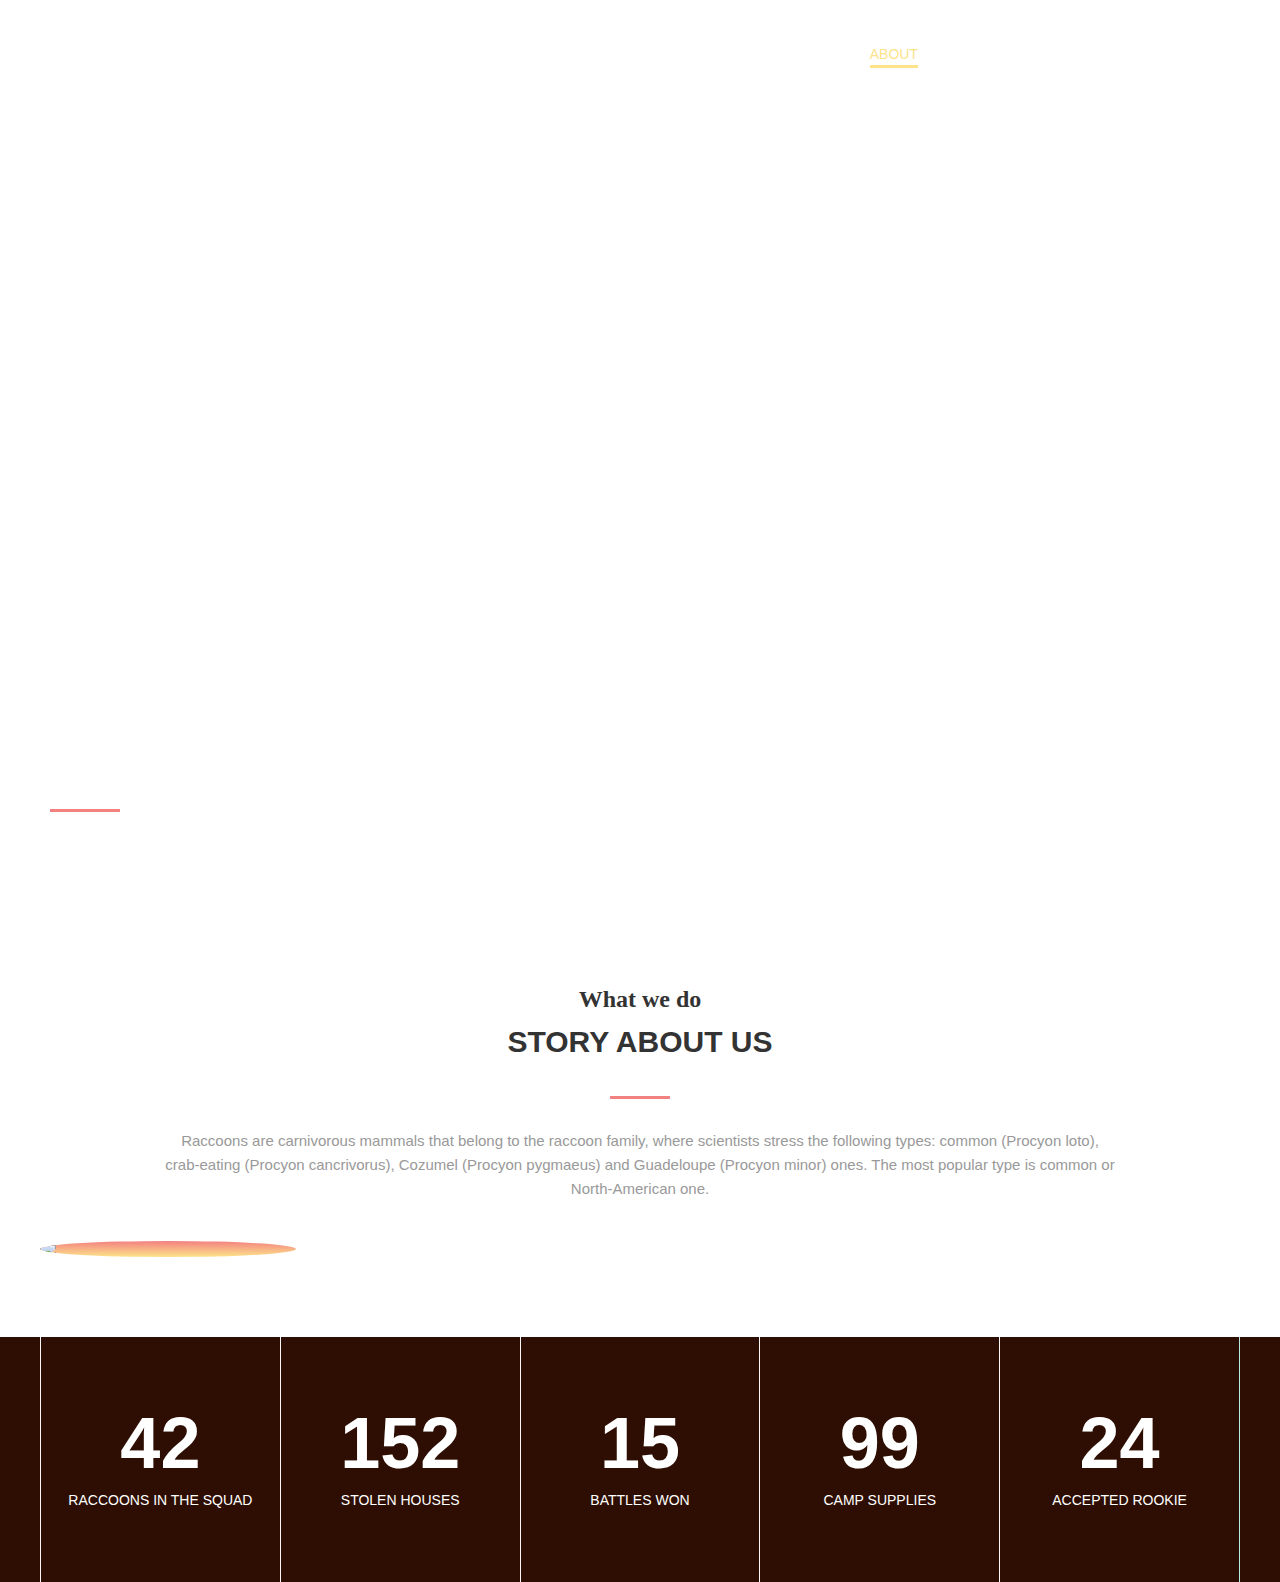
==== css/index.html @ 1174d8ac "Add files via upload" ====
<!DOCTYPE >
<head>
<meta name="description" content="" />
<meta name="keywords" content="" />
<meta http-equiv="content-type" content="text/html; charset=utf-8" />
<title>Raccoon house</title>
<link rel="stylesheet" type="text/css" href="style.css" />
</head>
<body>
<header class="header">
	<div class="container">
		<div class="header__inner">
			<div class="header__logo">Raccoon house</div>
              <nav class="nav">
				  <a class="nav__link active"href="#">About</a>
				  <a class="nav__link"href="#">Service</a>
				  <a class="nav__link"href="#">My works</a>
				  <a class="nav__link"href="#">Contact</a>
				</nav>
		</div>
	</div>
	</header>
	<div class="intro">
		<div class="container">
			<h2 class="intro__suptitle">My resume</h2>
			<div class="intro__inner"></div>
			<h1 class="intro__title">WECLOME TO RACOON HOUSE</h1>

			<a class="btn" href="#">My works</a>
		</div>
        
		<div class="slider">
			<div class="container">
            <div class="slider__inner">
			<div class="slider__item active">
			<span class="slider__number">01</span>
			About
			</div>
			<div class="slider__item">
				<span class="slider__number">02</span>
			Service
			</div>
			<div class="slider__item">
				<span class="slider__number">03</span>
			My works
			</div>
			<div class="slider__item">
				<span class="slider__number">04</span>
			Contact
			</div>
		</div>
		</div>
		</div>
		</div>
	</div> <!--Intro-->
	<section class="section">
		<div class="container">
			<div class="section__header">
				<h3 class="section__suptitle">What we do</h3>
				<h2 class="section__title">Story about us</h2>
				<div class="section__text">
					<p>Raccoons are carnivorous mammals that belong to the raccoon family,
						 where scientists stress the following types: common (Procyon loto), crab-eating 
						 (Procyon cancrivorus), Cozumel (Procyon pygmaeus) and Guadeloupe (Procyon minor) ones. 
						 The most popular type is common or North-American one.</p>
				</div>
			</div>
			<div class="about">
				<div class="about__item">
					<div class="about__img">
						<img src="images/About/about-1.jpg"">
					</div>
					<div class="about__text">Racoon Team</div>
				</div>

				<div class="about__item">
					<div class="about__img">
					<img src="images/About/about-2.jpg"alt="">
					<div class="about__text">Your Home</div>
					</div>
				</div>

				<div class="about__item">
					<div class="about__img">
					<img src="images/About/about-3.jpg"alt="">
					<div class="about__text">My Home</div>
					</div>
				</div>
			</div>
		</div> <!--/.contaiter-->
	</section>
	<div class="statistics">
     <div class="container">
		 <div class="stat">
		<div class="stat__item">
			<div class="stat__count">42</div>
			<div class="stat__text">Raccoons in the squad</div>
		</div>
		<div class="stat__item">
			<div class="stat__count">152</div>
			<div class="stat__text">Stolen houses
			</div>
		</div>
		<div class="stat__item">
			<div class="stat__count">15</div>
			<div class="stat__text">Battles won</div>
		</div>
		<div class="stat__item">
			<div class="stat__count">99</div>
			<div class="stat__text">Camp supplies</div>
		</div>
		<div class="stat__item">
			<div class="stat__count">24</div>
			<div class="stat__text">Accepted rookie</div>
		</div>
	  </div>
	 </div>
	</div>
</body>
</html>
---- css/style.css ----
body{
	margin: 0;
	font-family: 'Montserrat', sans-serif;
	font-size: 15px;
	line-height: 1.6;
	color: #333;
}
*:before,
*::after{
	box-sizing: border-box;
}
h1,h2,h3,h4,h5,h6{
	margin: 0;
}

/*Container*/
.container {
	text-align: center;
	width: 100%;
	max-width: 1200px;
	margin: 0 auto;
}
/*Intro*/
.intro {
	display: flex;
	flex-direction: column;
	justify-content: center;
	width: 100%;
	height: 100vh;
    background: url("img01.jpg")center
	no-repeat;
	-webkit-background-size:cover;
	background-size: cover;
}
.intro__inner{
	width: 100%;
	max-width: 880px;
	margin: 0 auto;
	text-align: center;
}
.intro__title{
	color:#fff;
	font-size: 130px;
	font-weight: 700;
	text-transform: uppercase;
	text-align: center;
	line-height: 1;
}
.intro__suptitle{
	font-family: 'Kaushan Script',
	cursive;
	font-size: 72px;
	color:#fff;
	line-height: 1;
	margin-bottom: 20px;
}
.intro__title:after{
	 content: "";
	 display: block;
	 width: 60px;
	 height: 3px;
	 background-color: #fff;
	 margin:60px auto 60px;
}
/*Header*/
.header{
	width: 100%;
	padding-top: 30px;
    position: absolute;
	top: 0;
	left: 0;
	right: 0;
	z-index: 1000;
}
.header__inner{
	display: flex;
	justify-content: space-between;
	align-items: center;
}
.header__logo {
	font-size: 30px;
	font-weight: 700;
	color: #fff;
}
/*nav*/
.nav {
	font-size: 14px;
	text-transform: uppercase;
	
}
.nav__link{
	display: inline-block;
	vertical-align: top;
	margin: 0 15px;
	position: relative;
	color:#fff;
	text-decoration:none;
	transition: color.2s linear;
}
.nav__link:after{
	content: "";
	display: block;
	width: 100%;
	height: 3px;
	background-color: #fce38a;
	opacity: 0;
	position: absolute;
	top: 100%;
	left: 0;
	z-index: 1;
	transition: opacity .1s linear;
}
.nav__link:hover{
	color:#fce38a;
}
.nav__link:hover::after,
.nav__link.active:after{
	opacity: 1;
}
.nav__link.active{
	color: #fce38a;
}
/*Button*/
.btn{
	display: inline-block;
	vertical-align: top;
    padding: 10px 30px;
	border: 3px solid #fff;
	font-size: 14px;
	font-weight: 700;
	color:#fff;
	text-transform: uppercase;
	text-decoration:none;
	transition: background .1s
	linear,color .1s linear;
}
.btn:hover{
	background-color: #fff;
	color:#333;
}
/*slider*/
.slider{
	width: 100%;
position:absolute;
bottom: 0;
left: 0;
z-index: 1;
}
.slider__inner{
	display: flex;
	justify-content: space-between;
}
.slider__item{
	position: relative;
	width: 24%;
	padding: 20px 0;
	border-top: 3px solid #fff;
	margin: 10px;
	opacity: .7;
	font-size: 18px;
	color:#fff;
	text-transform: uppercase;
	}
	.slider__item.active{
		opacity: 1;
	}
	.slider__item.active:before{
		content: "";
		display: block;
		width: 70px;
		height: 3px;
		background-color: #f38181;
        position:absolute;
		top:-3px;
		left: 0;
		z-index: 1;
		
	}
	.slider__number{
		font-size: 24px;
		font-weight: 700;
	}
	/*Section*/
.section{
		padding:80px 0;
	}
	.section__header{
	   width: 100%;
	   max-width: 950px;
	   margin:0 auto 40px;
	   text-align: center;
	}
    .section__suptitle{
	font-family: 'Kaushan Script',
	cursive;
	font-size: 24px;
	color:#333;
    }
    .section__title{
	font-size: 30px;
	font-weight: 700;
	color:#333;
	text-transform: uppercase;
    }
    .section__title:after{
	content: "";
	display: block;
	width: 60px;
	height: 3px;
	margin: 30px auto 30px;
	background-color: #f38181;
   }
   .section__text{
	   color:#999;
	   font-size: 15px;
   }

.about{
	display: flex;
	justify-content: space-between;	
}
.about__item{
	position: relative;
	width: 256px;
	
}
.about__item:hover .about__text{
	opacity: 1;
}
.about__item:hover .about__img {
	transform: translate3d(-10px,-10px,0);
}
.about__item:hover .about__img img{
	opacity: .1;
	}
.about__img{
	border-radius: 50%;
	background:
	linear-gradient(to bottom,#f38181,#fce38a);
	transition: transform .1s linear;
}
.about__img img{
	border-radius: 50%;
	display: block;
	transition: opacity .1s linear;
}
.about__text{
	width: 100%;
	color:#fff;
	text-transform: uppercase;
	font-weight: bold;
	font-size: 18px;
	text-align: center;
	opacity: 0;
	position: absolute;
	top:40%;
	left: 0;
	z-index: 2;
	transition: translate3d(0,-50%,0);
	transition: opacity .2s linear;
}


/*Statistics*/
.statistics{
	background-color: #2e0e02;

}
.stat{
	display: flex;
}
.stat__item{
	flex: 1 1 0;
	padding: 70px 25px;
	border-left: 1px solid #f7f7f7;
	text-align: center;
	color:#fff;

}
.stat__item:last-child{
	border-right: 1px solid #b5eae0;
}
.stat__count{
	margin-bottom: 10px;
	font-size: 72px;
	font-weight: 700;
	line-height: 1;	
}
.stat__text{
	font-size: 14px;
	text-transform: uppercase;
}
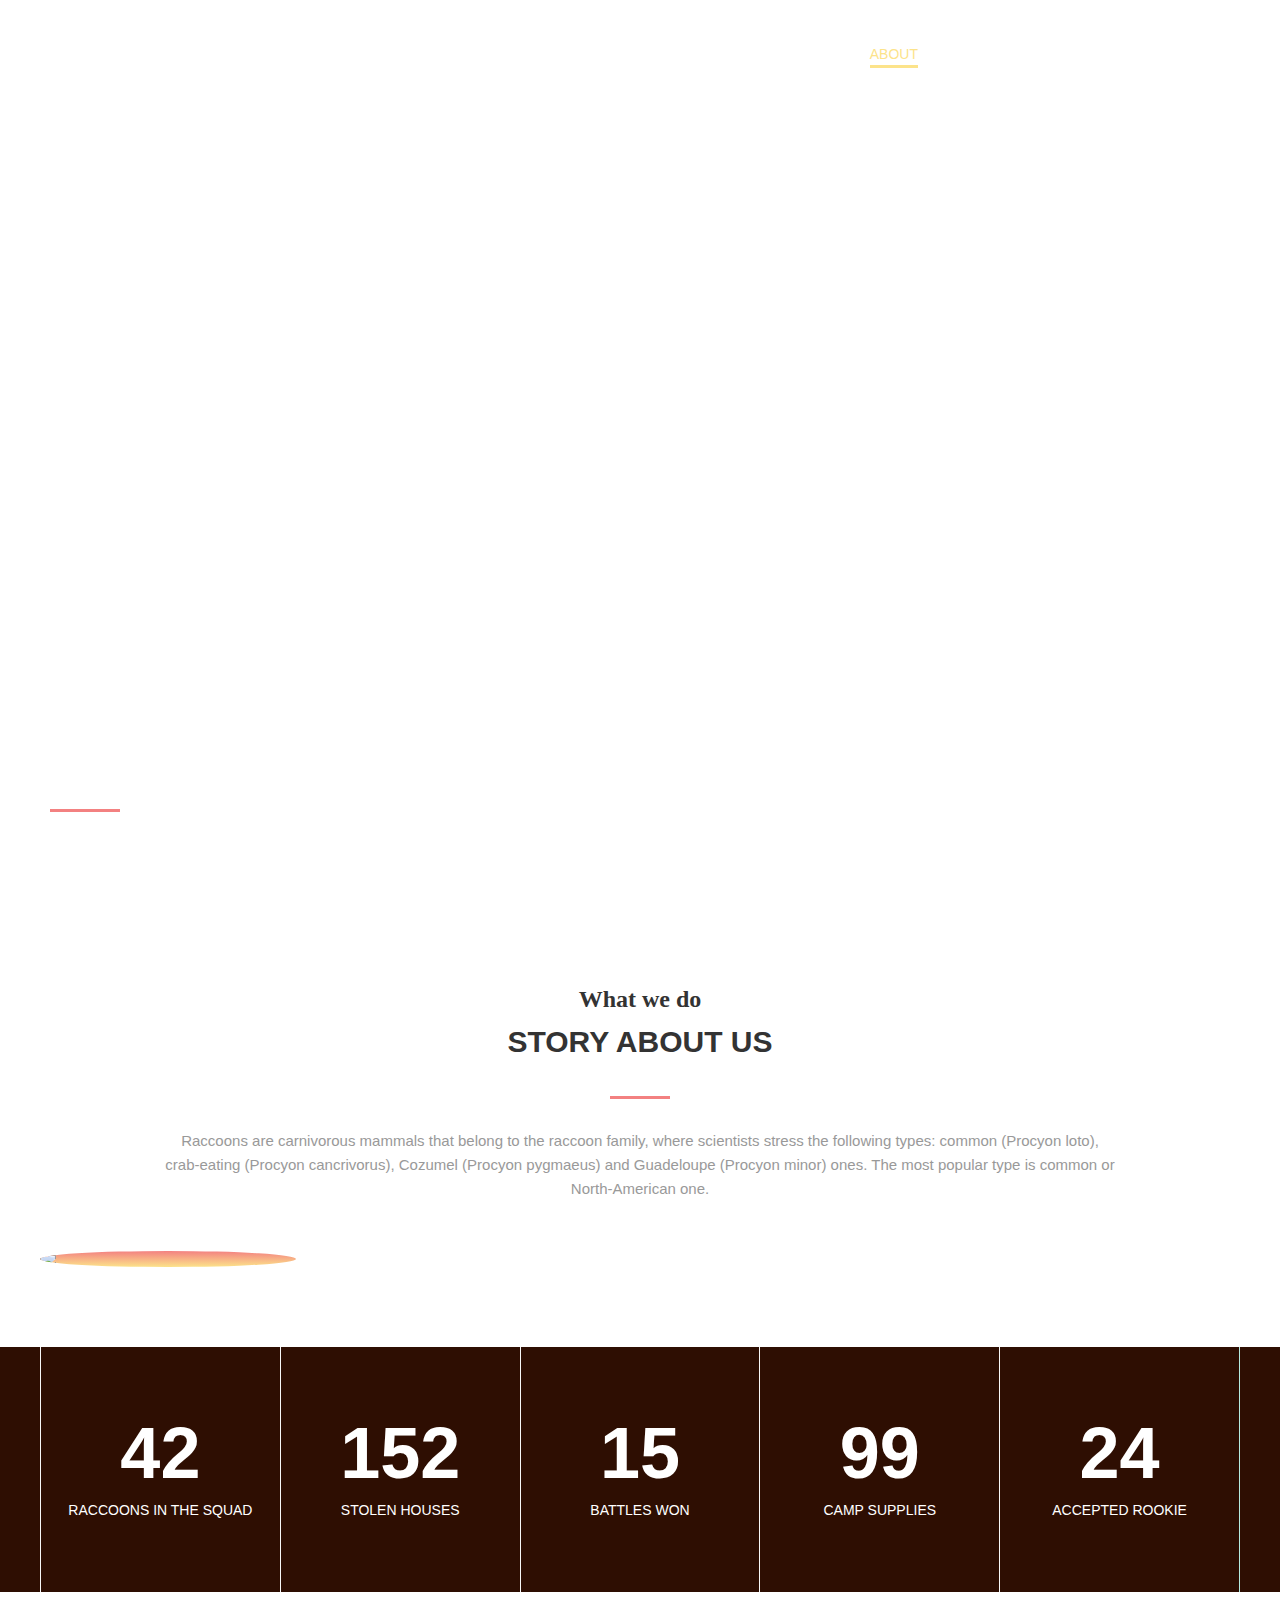
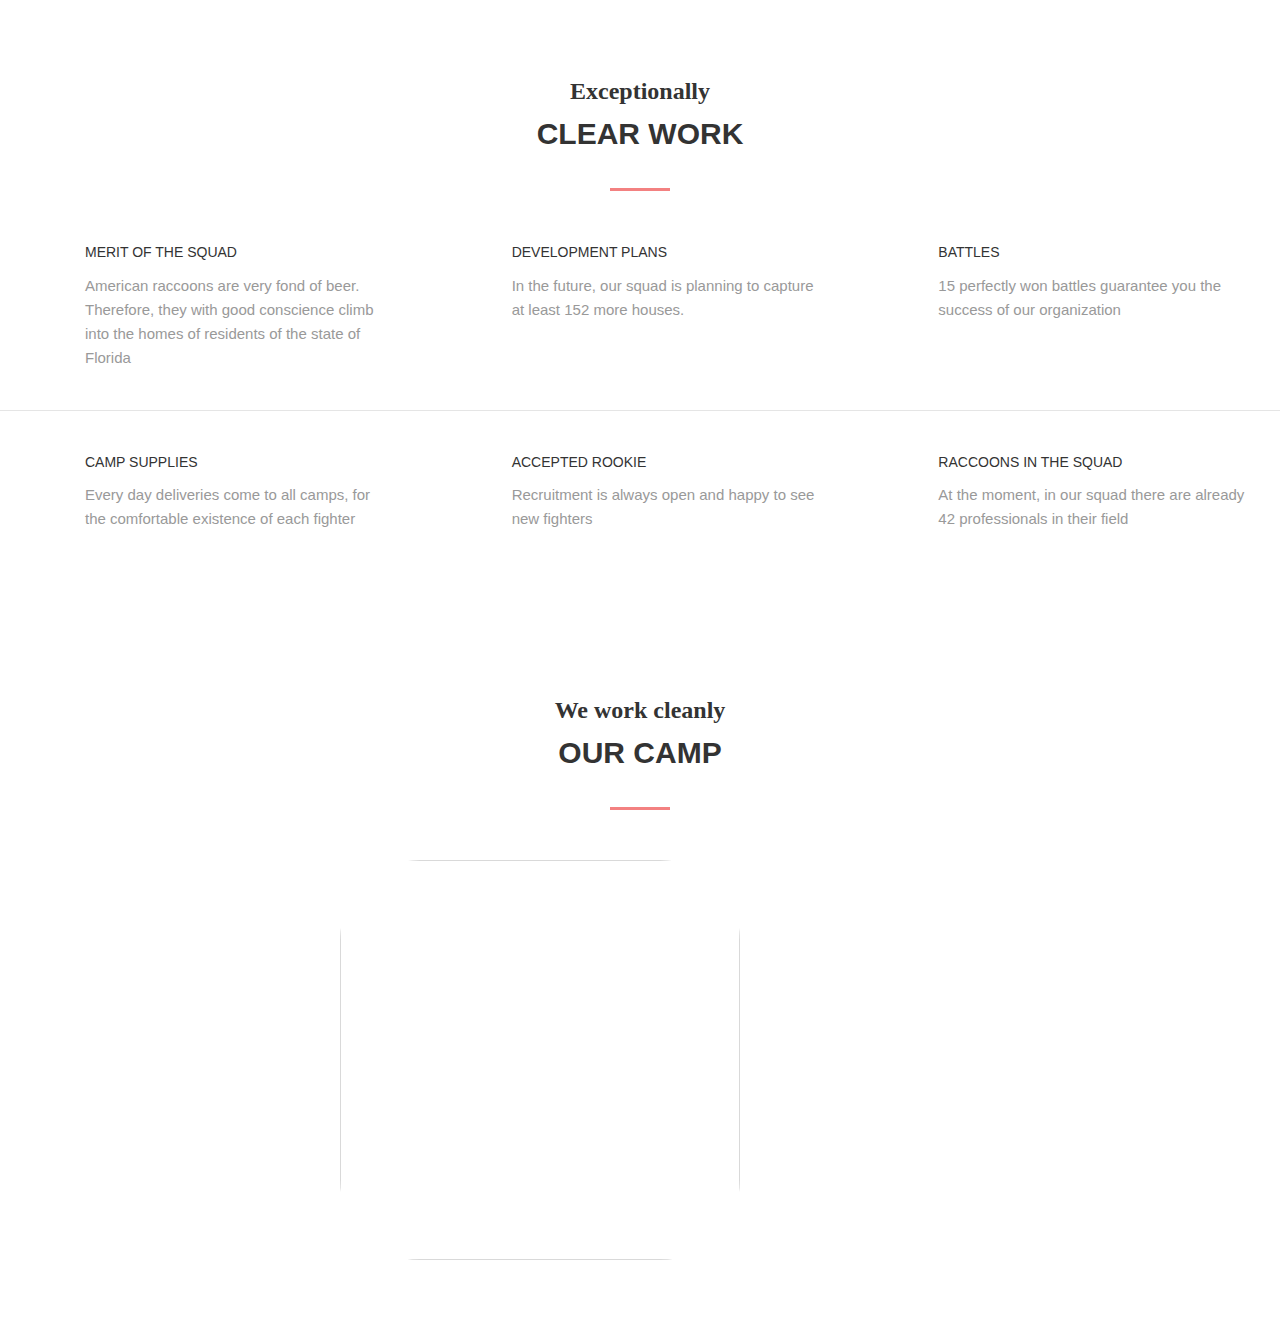
==== commit a5785e6f: "Add files via upload" ====
--- a/css/index.html
+++ b/css/index.html
@@ -116,5 +116,80 @@
 	  </div>
 	 </div>
 	</div>
+    <section class="section">
+     <div class="container'">
+		<div class="section__header">
+			<h3 class="section__suptitle">Exceptionally</h3>
+			<h2 class="section__title">Clear work</h2>
+		</div> 
+      <div class="services">
+		  <div class="services__item">
+			  <img class="services__icon"
+			src="Icon_1.png" alt="">
+			  <div class="services__title">Merit of the squad</div>
+			  <div class="services__text">
+				American raccoons are very fond of beer.
+				 Therefore, they with good conscience climb into the homes of
+				  residents of the state of Florida</div>
+		  </div>
+		  <div class="services__item">
+			<img class="services__icon"
+		  src="Icon_1.png" alt="">
+			<div class="services__title">Development plans</div>
+			<div class="services__text">
+			 In the future, our squad is planning 
+			 to capture at least 152 more houses.</div>
+		</div>
+		<div class="services__item">
+			<img class="services__icon"
+		  src="Icon_1.png" alt="">
+			<div class="services__title">Battles</div>
+			<div class="services__text">
+			 15 perfectly won battles guarantee you 
+			 the success of our organization</div>
+		</div>
+	  </div>
+<hr> <!--Полоска-->
+	  <div class="services">
+		<div class="services__item">
+			<img class="services__icon"
+		  src="Icon_1.png" alt="">
+			<div class="services__title">CAMP SUPPLIES</div>
+			<div class="services__text">
+				Every day deliveries come to all camps, 
+				for the comfortable existence of each fighter</div>
+		</div>
+		<div class="services__item">
+		  <img class="services__icon"
+		src="Icon_1.png" alt="">
+		  <div class="services__title">ACCEPTED ROOKIE</div>
+		  <div class="services__text">
+			Recruitment is always open and happy to see new fighters</div>
+	  </div>
+	  <div class="services__item">
+		  <img class="services__icon"
+		src="Icon_1.png" alt="">
+		  <div class="services__title">RACCOONS IN THE SQUAD</div>
+		  <div class="services__text">
+		 At the moment, in our squad there are already 
+		 42 professionals in their field</div>
+	  </div>
+	</div>
+	 </div><!--/.container-->
+	</section>
+
+
+	<section class="section  section--devices">
+		<div class="container">
+		<div class="section__header">
+		<h3 class="section__suptitle">We work cleanly</h3>
+		<h2 class="section__title">Our camp</h2>
+		</div>
+		<div class="devices">
+		<img class="devices__item" src="images/About/about-4.png" alt="">
+	</div>
+		</div>
+	</section>
+		
 </body>
 </html>--- a/css/style.css
+++ b/css/style.css
@@ -11,6 +11,14 @@
 }
 h1,h2,h3,h4,h5,h6{
 	margin: 0;
+}
+hr{
+	display: block;
+	height: 1px;
+	width: 100%;
+	border: 0;
+	margin: 40px 0;
+	background-color: #e5e5e5;
 }
 
 /*Container*/
@@ -184,10 +192,17 @@
 .section{
 		padding:80px 0;
 	}
+	.section--devices {
+		background:
+		url(images/bg/img04\ копия.jpg)
+		center no-repeat;
+		-webkit-background-size:cover;
+		background-size: cover;
+	}
 	.section__header{
 	   width: 100%;
 	   max-width: 950px;
-	   margin:0 auto 40px;
+	   margin:0 auto 50px;
 	   text-align: center;
 	}
     .section__suptitle{
@@ -291,9 +306,48 @@
 	text-transform: uppercase;
 }
 
-
-
-
-
-
-
+/*Service*/
+.services{
+	display:flex;
+}
+.services__item{
+	flex:1 1 0;
+	padding-left: 85px;
+	padding-right: 35px;
+	position: relative;
+}
+.services__icon{
+	position: absolute;
+	top:0;
+	left: 28px;
+	z-index: 1;
+}
+
+.services__title{
+	margin-bottom: 10px;
+	font-size: 14px;
+	color:#333;
+	text-transform: uppercase;
+
+}
+.services__text{
+	font-size: 15px;
+	color:#999;
+}
+.devices{
+	width: 100%;
+	max-width: 600px;
+	margin: 0 auto;
+	position: relative;
+}
+.devices__item{
+	display: block;
+	text-align: center;
+	height: 400px;
+	left: 200px;
+	border-radius: 20%;
+	opacity: 0.6;
+}
+
+
+
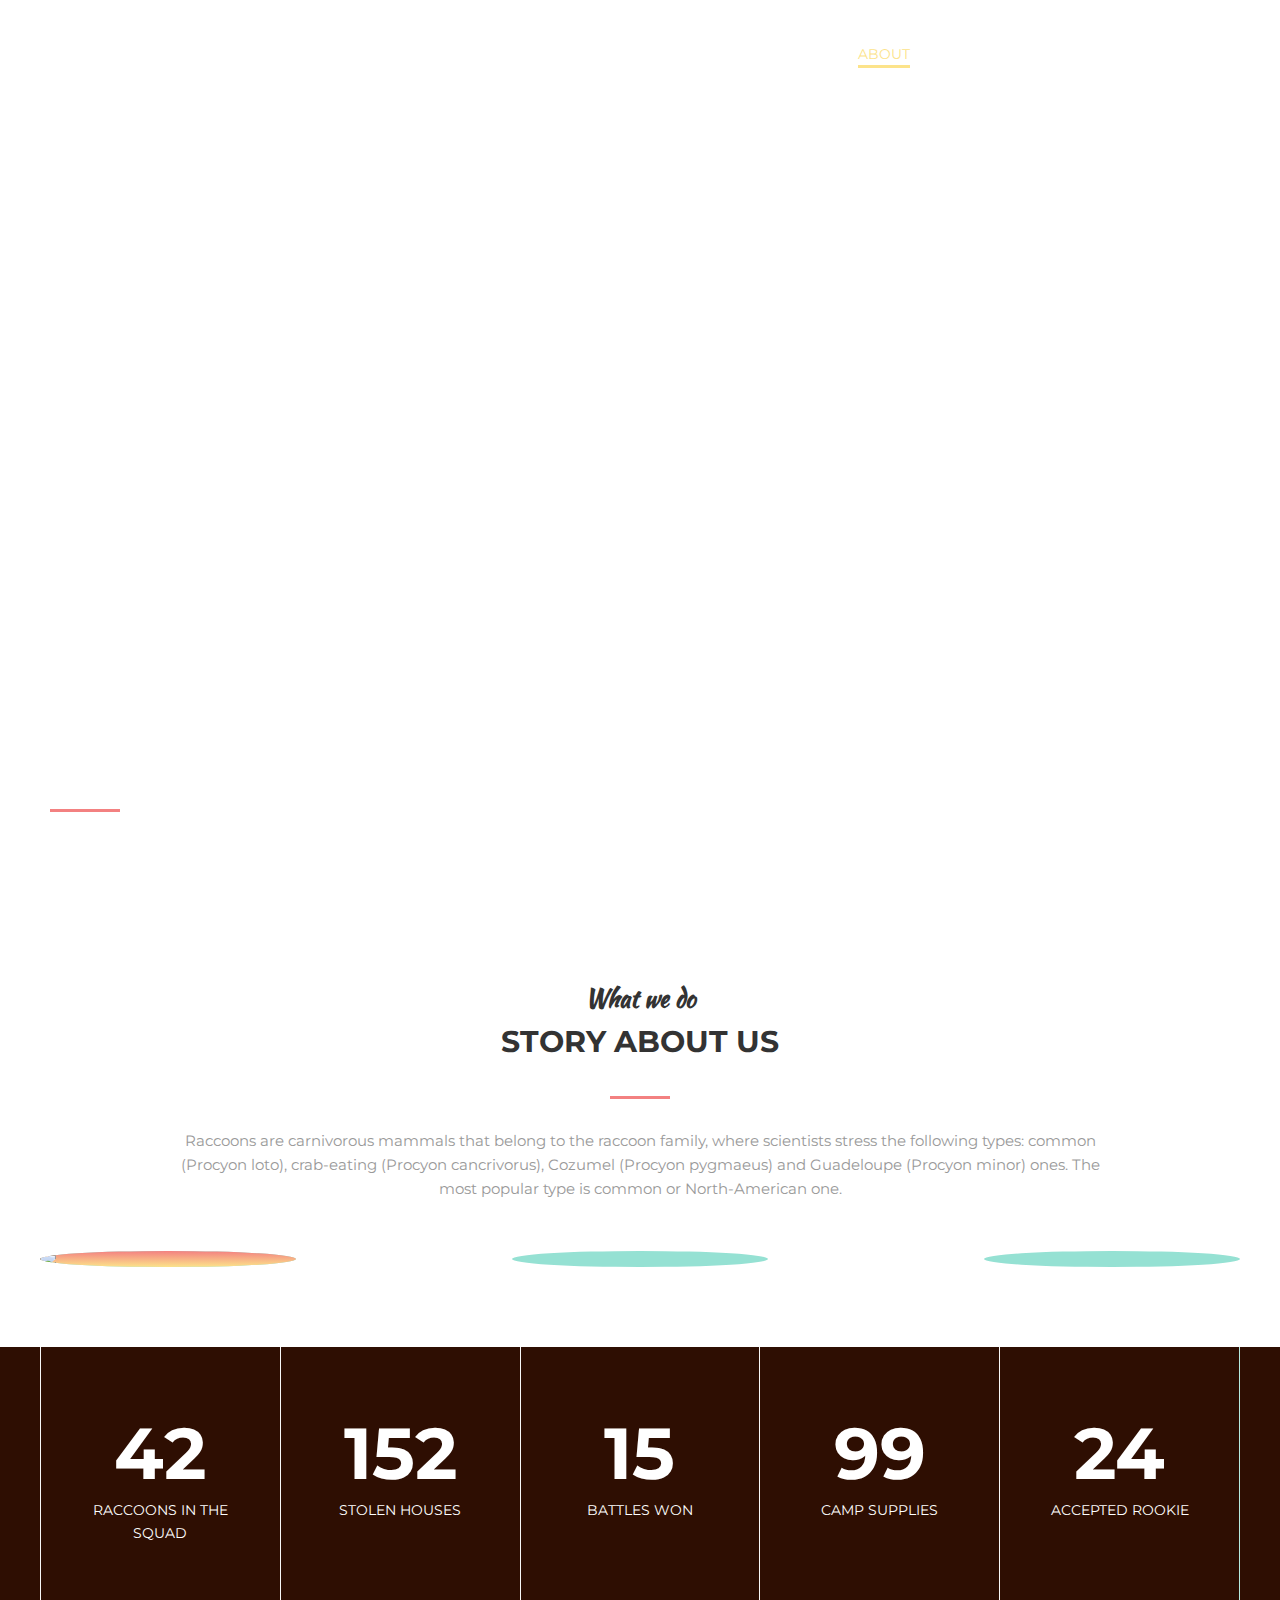
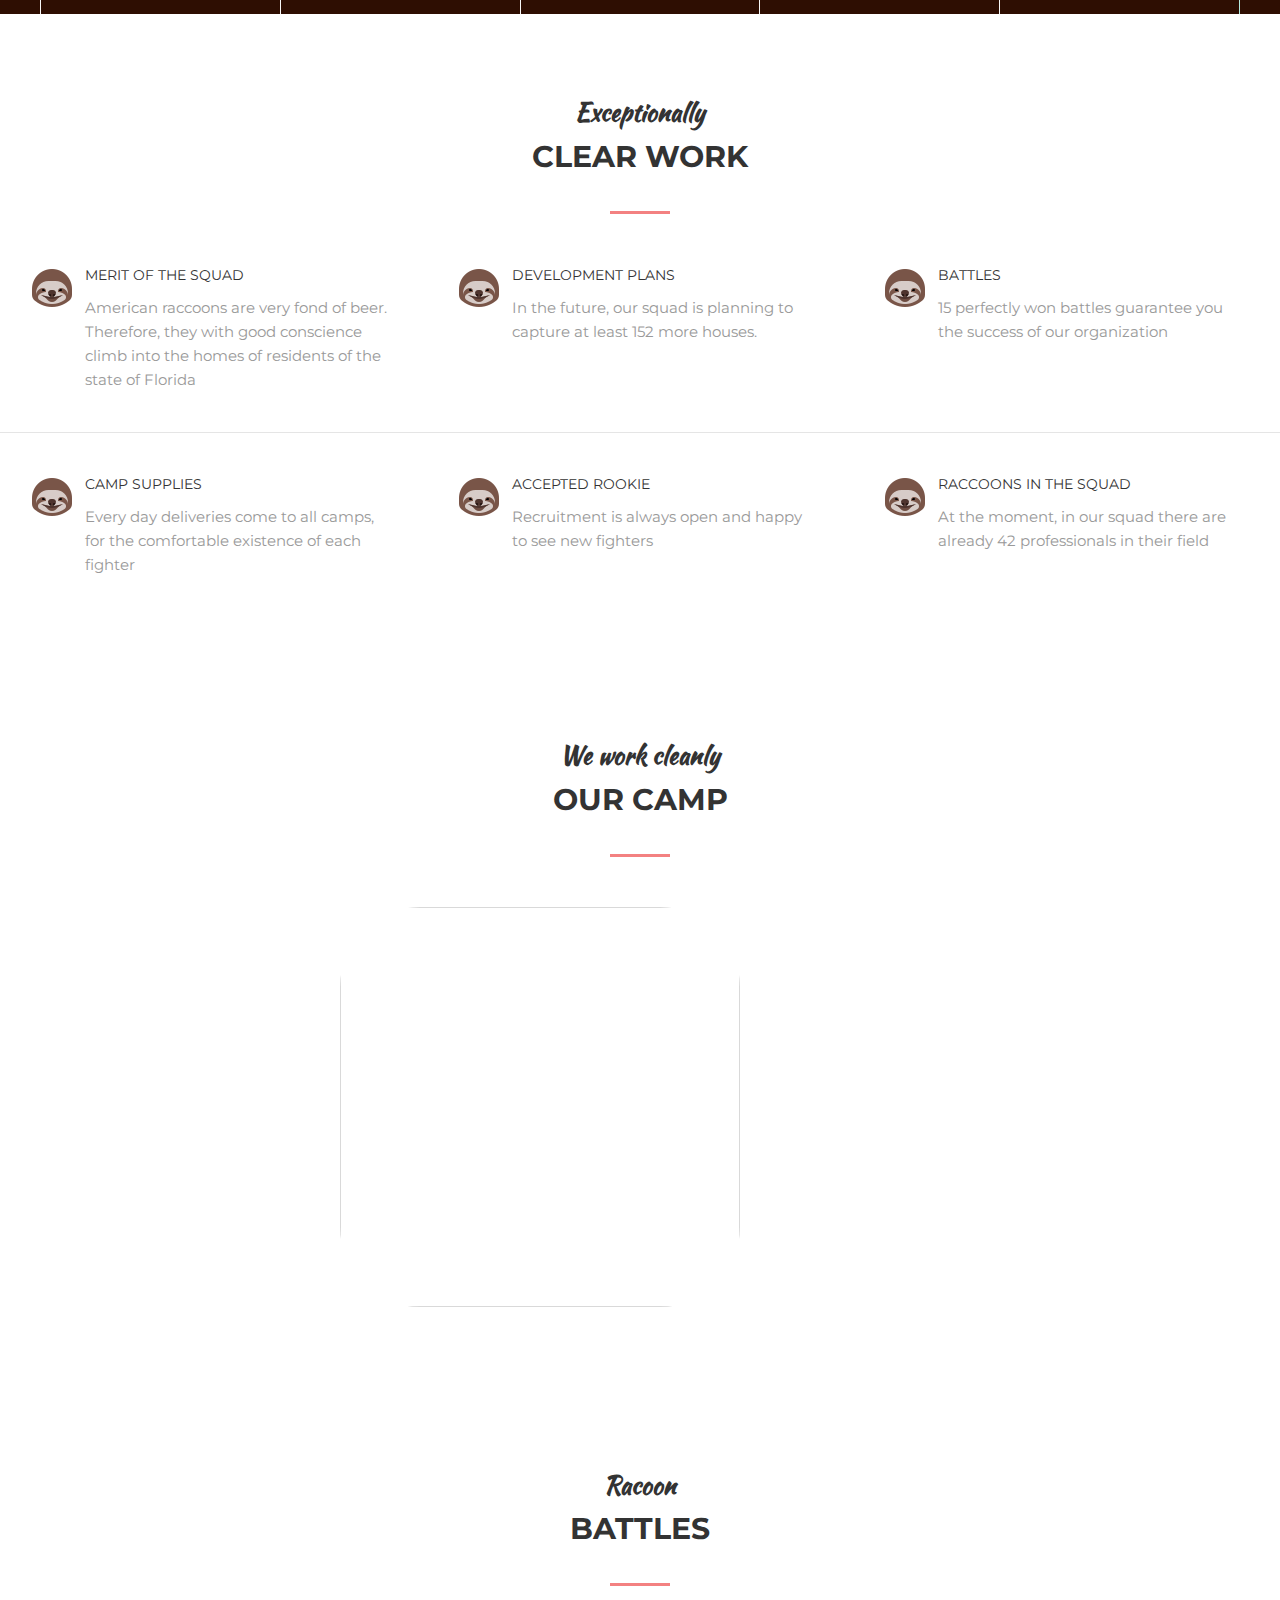
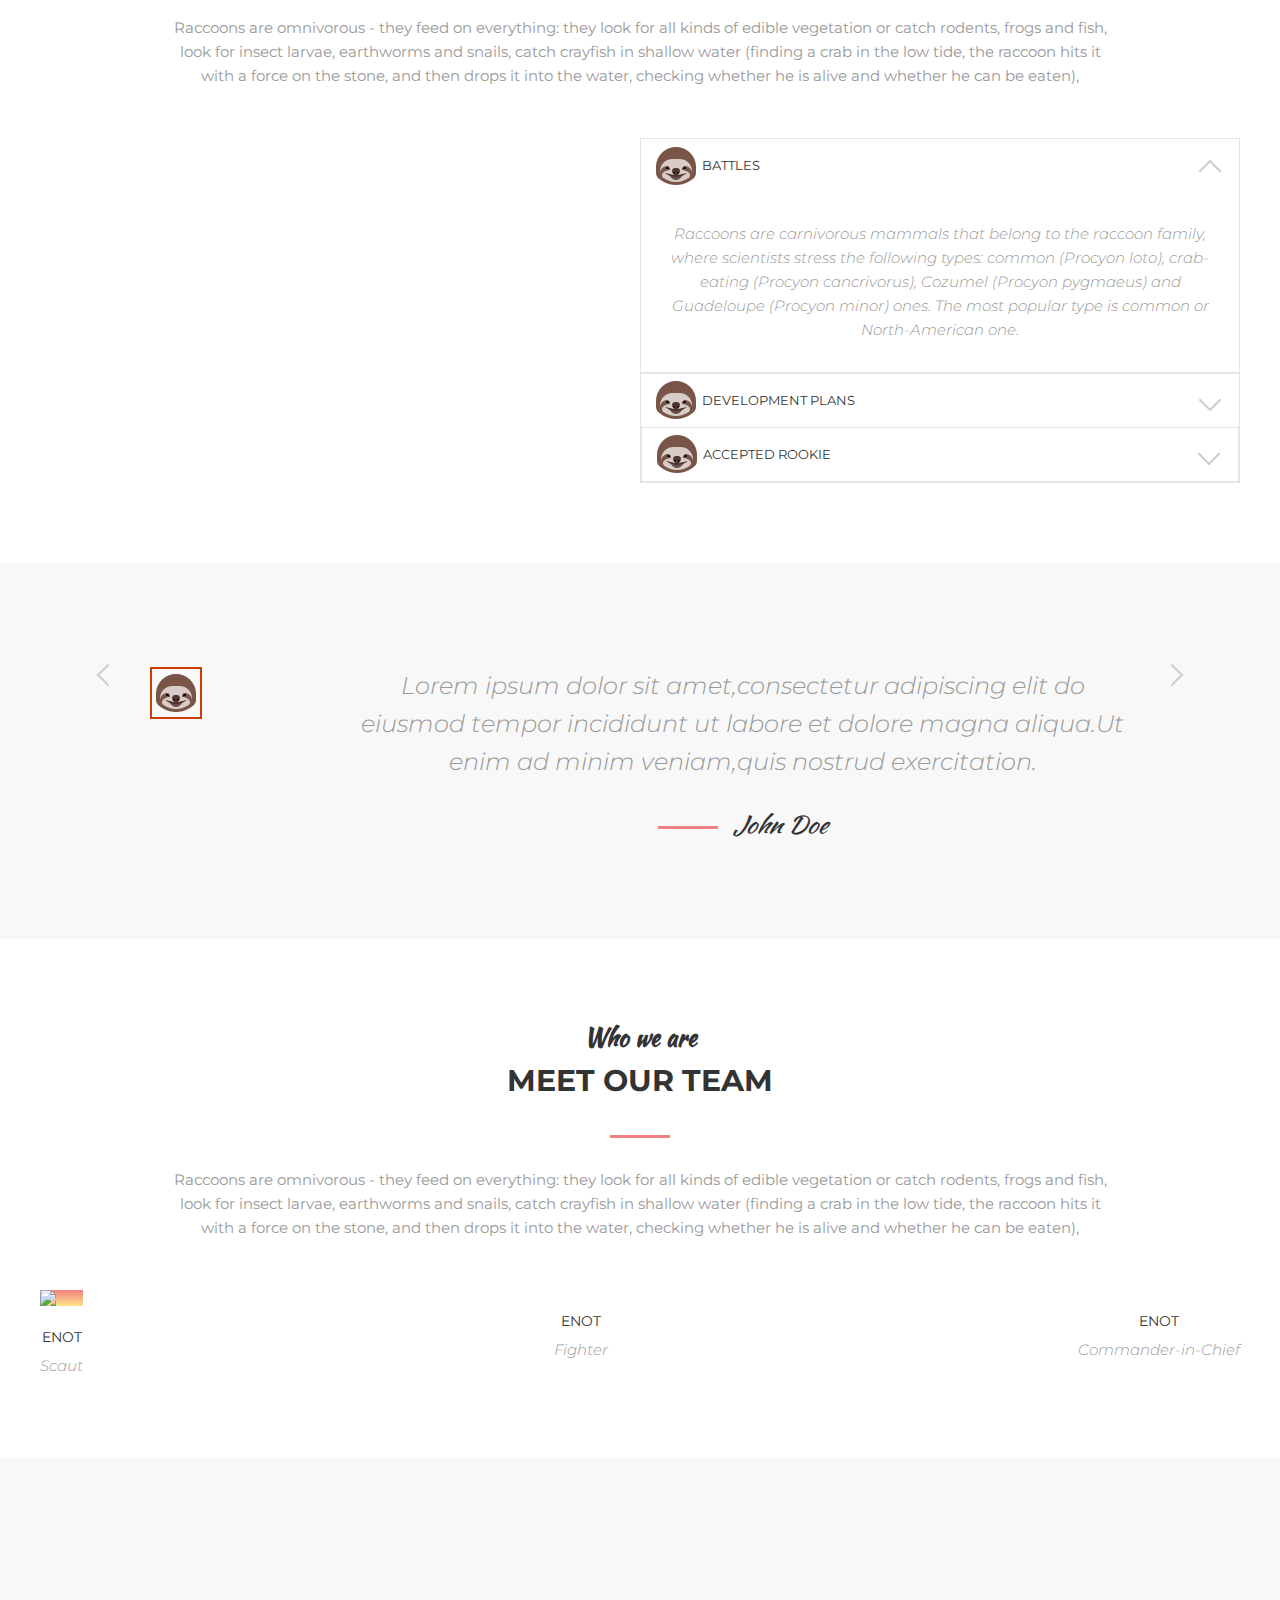
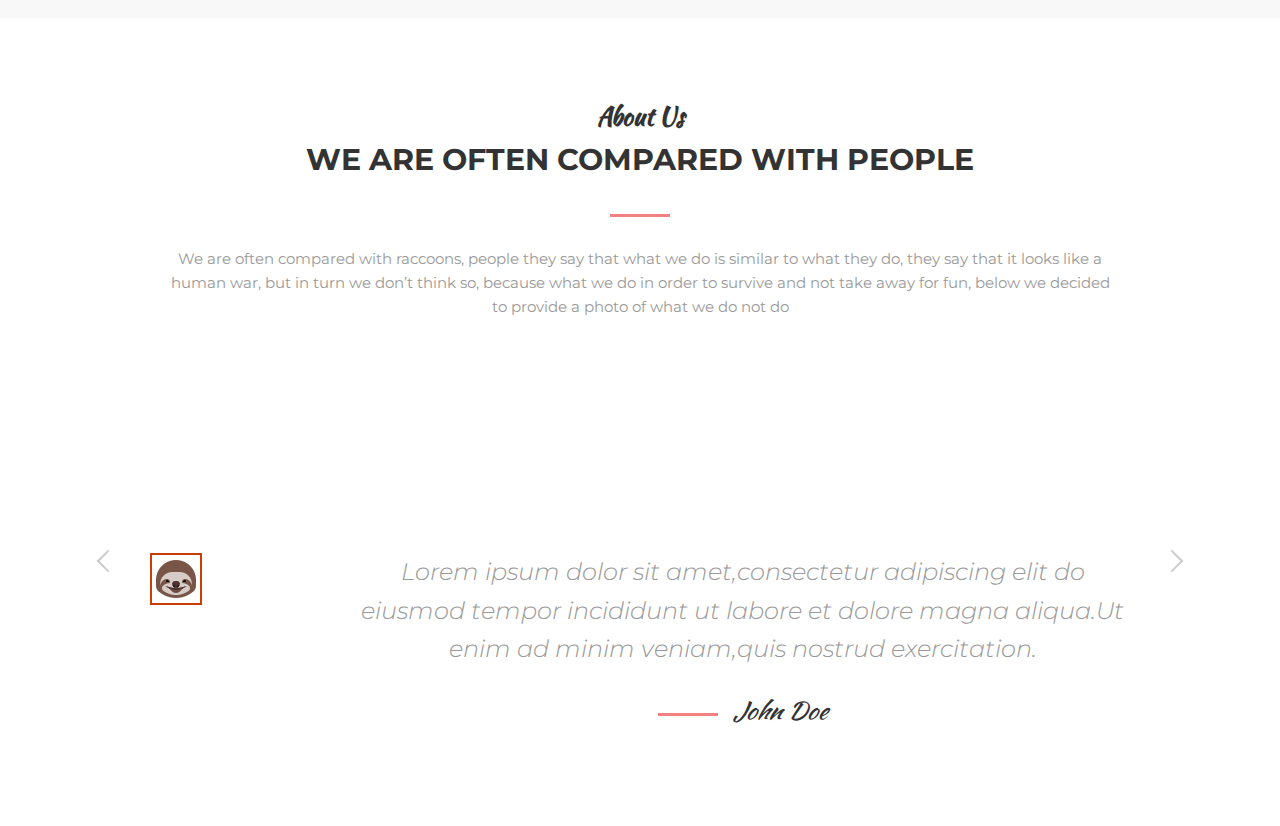
==== commit 12de774b: "Add files via upload" ====
--- a/css/index.html
+++ b/css/index.html
@@ -1,10 +1,11 @@
 <!DOCTYPE >
 <head>
-<meta name="description" content="" />
-<meta name="keywords" content="" />
-<meta http-equiv="content-type" content="text/html; charset=utf-8" />
+<meta charset="utf-8">
+<link rel="stylesheet" href="style.css">
+<link href="https://fonts.googleapis.com/css?family=Kaushan+script|Montserrat:300i,400,700&amp;subset=cyrillic-ext"
+rel="stylesheet">
+<script src="https://kit.fontawesome.com/8246bc7ad4.js" crossorigin="anonymous"></script>
 <title>Raccoon house</title>
-<link rel="stylesheet" type="text/css" href="style.css" />
 </head>
 <body>
 <header class="header">
@@ -190,6 +191,319 @@
 	</div>
 		</div>
 	</section>
+	<section class="section">
+		<div class="container">
+			<div class="section__header">
+				<h3 class="section__suptitle">Racoon</h3>
+				<h2 class="section__title">Battles</h2>
+				<div class="section__text">
+					<p>Raccoons are omnivorous - they feed on everything: 
+						they look for all kinds of edible vegetation or catch 
+						rodents, frogs and fish, look for insect larvae, 
+						earthworms and snails, catch crayfish in shallow water 
+						(finding a crab in the low tide, the raccoon hits it with a force on the stone, 
+						and then drops it into the water, checking whether he is alive and whether 
+						he can be eaten),
+					</p>
+				</div>
+			</div>
+			<div class="we__do">
+				<div class="wedo__item">
+					<img src="images/About/about-6.jpg" alt="">
+				</div>
+				<div class="wedo__item">
+					<div class="accordion">
+						<div class="accordion__item active">
+						<div class="accordion__header">
+							<img class="accordion__icon" src="Icon_1.png" alt="">
+							<div class="accordion__title">Battles</div>
+						</div>
+						<div class="accordion__content"><p>Raccoons are carnivorous mammals that belong to the raccoon family,
+							where scientists stress the following types: common (Procyon loto), crab-eating 
+							(Procyon cancrivorus), Cozumel (Procyon pygmaeus) and Guadeloupe (Procyon minor) ones. 
+							The most popular type is common or North-American one.</p>
+						</div>
+					</div>
+						<div class="accordion__item">
+						<div class="accordion__header">
+							<img class="accordion__icon" src="Icon_1.png" alt="">
+							<div class="accordion__title">DEVELOPMENT PLANS</div>
+						</div>
+						<div class="accordion__content">
+							<p>According to experts, every year the number of victims of Raccoons 
+							is about 380-450 thousand people. Half of them need specific 
+							treatment using an rabies vaccine. Another 40 thousand people 
+							should receive additional rabies immunoglobulin, the report said.</p>
+						</div>
+							<div class="accordion__item ">
+							<div class="accordion__header">
+								<img class="accordion__icon" src="Icon_1.png" alt="">
+								<div class="accordion__title">ACCEPTED ROOKIE</div>
+								</div>
+									<div class="accordion__content"><p>
+								>Raccoons are carnivorous mammals that belong to the raccoon family,
+							where scientists stress the following types: common (Procyon loto), crab-eating 
+							(Procyon cancrivorus), Cozumel (Procyon pygmaeus) and Guadeloupe (Procyon minor) ones. 
+							The most popular type is common or North-American one.</p>
+							</div>
+					</div>
+				</div><!--accordion-->
+               </div><!--wedo__item-->
+			</div><!--wedo__block-->
+		</div>
+	</section>
+	<div class="section section--gray">
+     <div class="container">
+     <div class="reviews">
+		 <a class="reviews__btn reviews__btn--prev" href="#">Prev</a>
+		 <a class="reviews__btn reviews__btn--next" href="#">Next</a>
+
+		 <div class="reviews__item">
+			 <img class="reviews__photo" src="Icon_1.png" alt="">
+			 <div class="reviews__text">
+            <p>Lorem ipsum dolor sit amet,consectetur adipiscing elit do eiusmod
+				tempor incididunt ut labore et dolore magna aliqua.Ut enim ad minim
+				veniam,quis nostrud exercitation.
+			</p>
+			<div class="reviews__author">John Doe</div>
+			 </div>
+		 </div>
+     </div>
+	 </div>
+	 </div>
+	</div>
+
+<section class="section">
+	<div class="container">
+		<div class="section__header">
+			<h3 class="section__suptitle">Who we are</h3>
+			<h2 class="section__title">Meet our team</h2>
+			<div class="section__text">
+				<p>Raccoons are omnivorous - they feed on everything: 
+					they look for all kinds of edible vegetation or catch 
+					rodents, frogs and fish, look for insect larvae, 
+					earthworms and snails, catch crayfish in shallow water 
+					(finding a crab in the low tide, the raccoon hits it with a force on the stone, 
+					and then drops it into the water, checking whether he is alive and whether 
+					he can be eaten),
+				</p>
+			</div>
+		</div>
+		<div class="card">
+			<div class="card__item">
+				<div class="card__inner">
+				<div class="card__img">
+					<img src="images/About/about-7.jpg">
+				</div>
+				<div class="card__text">
+					<div class="social">
+						<a class="social__item" href="#" target="_blank">
+					<i class="fab fa-facebook"></i>
+				</a>
+				<a class="social__item" href="#" target="_blank">
+					<i class="fab fa-twitter"></i>
+				</a>
+				<a class="social__item" href="#" target="_blank">
+					<i class="fab fa-pinterest-p"></i>
+				</a>
+				<a class="social__item" href="#" target="_blank">
+					<i class="fab fa-instagram"></i>
+				</a>
+			</div>
+				</div>
+				</div>
+				<div class="card__info">
+					<div class="card__name">Enot</div>
+					<div class="card__prof">Scaut</div>
+				</div>
+			</div>
+
+			<div class="card__item">
+				<div class="card__inner">
+				<div class="card__img">
+				<img src="images/About/about-8.jpg"alt="">
+				<div class="card__text">
+					<div class="social">
+						<a class="social__item" href="#" target="_blank">
+					<i class="fab fa-facebook"></i>
+				</a>
+				<a class="social__item" href="#" target="_blank">
+					<i class="fab fa-twitter"></i>
+				</a>
+				<a class="social__item" href="#" target="_blank">
+					<i class="fab fa-pinterest-p"></i>
+				</a>
+				<a class="social__item" href="#" target="_blank">
+					<i class="fab fa-instagram"></i>
+				</a>
+			</div>
+				</div>
+				</div>
+				</div>
+				<div class="card__info">
+					<div class="card__name">Enot</div>
+					<div class="card__prof">Fighter</div>
+				</div>
+			</div>
+
+			<div class="card__item">
+				<div class="card__inner">
+				<div class="card__img">
+				<img src="images/About/about-9.jpg"alt="">
+				<div class="card__text">
+					<div class="social">
+						<a class="social__item" href="#" target="_blank">
+					<i class="fab fa-facebook"></i>
+				</a>
+				<a class="social__item" href="#" target="_blank">
+					<i class="fab fa-twitter"></i>
+				</a>
+				<a class="social__item" href="#" target="_blank">
+					<i class="fab fa-pinterest-p"></i>
+				</a>
+				<a class="social__item" href="#" target="_blank">
+					<i class="fab fa-instagram"></i>
+				</a>
+			</div>
+				</div>
+				</div>
+				</div>
+				<div class="card__info">
+					<div class="card__name">Enot</div>
+					<div class="card__prof">Commander-in-Chief
+					</div>
+				</div>
+			</div>
+		</div><!--card-->
+	</div><!--/container-->
+</section>
+
+<div class="section section--gray">
+	<div class="container">
+		<div class="logos">
+			<div class="logos__item">
+			<img src="images/icon/Icon_2.png"alt="">
+		</div>
+		<div class="logos__item">
+			<img src="images/icon/Icon_2.png"alt="">
+		</div>
+		<div class="logos__item">
+			<img src="images/icon/Icon_2.png"alt="">
+		</div>
+		<div class="logos__item">
+			<img src="images/icon/Icon_2.png"alt="">
+		</div>
+		<div class="logos__item">
+			<img src="images/icon/Icon_2.png"alt="">
+		</div>
+		<div class="logos__item">
+			<img src="images/icon/Icon_2.png"alt="">
+		</div>
+		</div>
+	</div>
+</div>
+
+
+<section class="section">
+	<div class="container">
+		<div class="section__header">
+			<h3 class="section__suptitle">About Us</h3>
+			<h2 class="section__title">We are often compared with people</h2>
+			<div class="section__text">
+				<p>We are often compared with raccoons, people
+					they say that what we do is similar to what they do, 
+					they say that it looks like a human war, but in turn 
+					we don’t think so, because what we do in order to 
+					survive and not take away for fun, below we decided 
+					to provide a photo of what we do not do
+				</p>
+			</div>
+		</div>
+	</div>
+	<div class="works">
+
+		<div class="works__col">
+			<div class="works__item">
+				<img class="works__image" src="images/Works/Works-1.jpg" alt="">
+				<div class="works__info">
+					<div class="works__title">Enot</div>
+					<div class="works__text">Enot-squad</div>
+				</div>
+			</div>
+			<div class="works__item">
+				<img class="works__image" src="images/Works/Works-2.jpg" alt="">
+				<div class="works__info">
+					<div class="works__title">Enot</div>
+					<div class="works__text">Enot-squad</div>
+				</div>
+			</div>
+		</div>
+
+		<div class="works__col">
+			<div class="works__item">
+				<img class="works__image" src="images/Works/Works-6.jpg" alt="">
+				<div class="works__info">
+					<div class="works__title">Enot</div>
+					<div class="works__text">Enot-squad</div>
+				</div>
+			</div>
+			<div class="works__item">
+				<img class="works__image" src="images/Works/Works-5.jpg" alt="">
+				<div class="works__info">
+					<div class="works__title">Enot</div>
+					<div class="works__text">Enot-squad</div>
+				</div>
+			</div>
+		</div>
+
+		<div class="works__col">
+			<div class="works__item">
+				<img class="works__image" src="images/Works/Works-4.jpg" alt="">
+				<div class="works__info">
+					<div class="works__title">Enot</div>
+					<div class="works__text">Enot-squad</div>
+				</div>
+				</div>
+		</div>
+		<div class="works__col">
+		<div class="works__item">
+			<img class="works__image" src="images/Works/Works-1.jpg" alt="">
+			<div class="works__info">
+				<div class="works__title">Enot</div>
+				<div class="works__text">Enot-squad</div>
+			</div>
+		</div>
+		<div class="works__item">
+			<img class="works__image" src="images/Works/Works-2.jpg" alt="">
+			<div class="works__info">
+				<div class="works__title">Enot</div>
+				<div class="works__text">Enot-squad</div>
+			</div>
+			</div>
+			</div>
+	</div>
+</section>
+
+<div class="section">
+	<div class="container">
+	<div class="reviews">
+		<a class="reviews__btn reviews__btn--prev" href="#">Prev</a>
+		<a class="reviews__btn reviews__btn--next" href="#">Next</a>
+
+		<div class="reviews__item">
+			<img class="reviews__photo" src="Icon_1.png" alt="">
+			<div class="reviews__text">
+		   <p>Lorem ipsum dolor sit amet,consectetur adipiscing elit do eiusmod
+			   tempor incididunt ut labore et dolore magna aliqua.Ut enim ad minim
+			   veniam,quis nostrud exercitation.
+		   </p>
+		   <div class="reviews__author">John Doe</div>
+			</div>
+		</div>
+	</div>
+	</div>
+	</div>
+   </div>
 		
 </body>
 </html>--- a/css/style.css
+++ b/css/style.css
@@ -237,6 +237,8 @@
 .about__item{
 	position: relative;
 	width: 256px;
+	background-color: #95e1d3;
+	border-radius: 50%;
 	
 }
 .about__item:hover .about__text{
@@ -349,5 +351,280 @@
 	opacity: 0.6;
 }
 
-
-
+.we__do{
+	display: flex;
+}
+.wedo__item{
+	width: 50%;
+}
+/*Accordion*/
+.accordion__item{
+	border: 1px solid #e5e5e5;
+}
+.accordion__item.active
+.accordion__content{
+	display: block;
+}
+.accordion__item.active
+.accordion__header:after{
+	border-bottom-color: 1px solid #e5e5e5;
+}
+.accordion__item.active
+.accordion__header:after{
+	transform: translateY(-50%)
+	rotate(-45deg);
+	margin-top: 5px;
+}
+.accordion__header{
+	cursor: pointer;
+	padding:15px 20px 15px 60px;
+	position: relative;
+	border: 1px solid transparent;
+}
+.accordion__header:after{
+	content: "";
+	display: block;
+	width: 16px;
+	height: 16px;
+	border-top: 2px solid #ccc;
+	border-right: 2px solid #ccc;
+	position: absolute;
+	top:50%;
+	right: 20px;
+	z-index: 1;
+	transform: translateY(-50%) 
+	rotate(-225deg)
+	
+}
+.accordion__icon{
+	position: absolute;
+	top:50%;
+	left: 10;
+	z-index: 1;
+	transform: translateY(-50%);
+}
+.accordion__content{
+	display: none;
+	padding:15px 20px;
+	font-size:15px;
+	color:#999;
+	font-style: italic;
+	font-weight: 300;
+}
+.accordion__title{
+	text-align: left;
+	font-size: 13px;
+	color:#333;
+	text-transform: uppercase;
+}
+
+.section--gray{
+ background-color: #f8f8f8;
+}
+
+/*reviews*/
+.reviews{
+	padding:0 110px;
+}
+
+.reviews__item{
+  padding-left: 205px;
+  position: relative;
+}
+.reviews__photo{
+	border: 2px solid #cc3d05;
+	position: absolute;
+	top:0;
+	left: 0;
+	z-index: 1;
+}
+.reviews__text{
+	margin-bottom: 15px;
+	font-size: 24px;
+	font-style: italic;
+	font-weight: 300;
+	color:#999;
+}
+.reviews__author{
+	font-size: 24px;
+	color:#333;
+	font-family:'Kaushan Script',cursive;
+}
+.reviews__author:before{
+	content: "";
+	display: inline-block;
+	vertical-align: middle;
+	width: 60px;
+	height: 3px;
+	margin-right: 15px;
+	background-color: #f38181;
+}
+.reviews__btn{
+   font-size: 0;
+   color: transparent;
+   position: absolute;
+   z-index: 1;
+   transform:translateY(-50%);
+}
+.reviews__btn:after{
+	content: "";
+	display: block;
+	width: 16px;
+	height: 16px;
+	border-top: 2px solid #ccc;
+	border-left: 2px solid #ccc;
+}
+.reviews__btn--prev{
+	transform: rotate(-45deg);
+	margin-left: 100px;
+	left: 0;
+}
+.reviews__btn--next{
+	transform: rotate(135deg);
+	margin-right: 100px;
+	right: 0;
+}
+
+/*Card*/
+.card{
+	display: flex;
+	justify-content: space-between;	
+}
+
+.card__inner{
+	position: relative;
+	background-color: #95e3d3;
+}
+
+.card__item:hover .card__text{
+	opacity: 1;
+}
+.card__item:hover .card__img {
+	transform: translate3d(-10px,-10px,0);
+}
+.card__item:hover .card__img img{
+	width: 332px;
+	height: 473px;
+	opacity: .1;
+	}
+.card__img{
+	background:
+	linear-gradient(to bottom,#f38181,#fce38a);
+	transition: transform .1s linear;
+}
+.card__img img{
+	display: block;
+	transition: opacity .1s linear;
+}
+.card__text{
+	width: 100%;
+	color:#fff;
+	text-transform: uppercase;
+	font-weight: bold;
+	font-size: 18px;
+	text-align: center;
+	opacity: 0;
+	position: absolute;
+	top:40%;
+	left: 0;
+	z-index: 2;
+	transition: translate3d(0,-50%,0);
+	transition: opacity .2s linear;
+}
+
+.card__info{
+	margin-top: 20px;
+	text-align: center;
+}
+.card__name{
+	color:#333;
+	margin-bottom: 5px;
+	font-size:14px;
+	text-transform: uppercase;
+}
+.card__prof{
+	color:#999;
+	font-size:15px;
+	font-style:italic;
+	font-weight: 300;
+}
+/*social*/
+.social{
+	display: flex;
+	justify-content: center;
+	margin-right: 17px;
+}
+.social__item{
+	width: 40px;
+	height: 40px;
+	padding: 10px;
+	margin-right: 1px;
+	background-color: #fce38a;
+	border-right: 1px solid #f38181;
+	text-decoration: none;
+	color: #f38181;
+	font-size: 35px;
+	line-height: 1;
+	transition: background .1s linear,color .1s linear;
+}
+.social__item:last-child{
+	border-right: 0;
+}
+.social__item:hover{
+	border-color:#f38181;
+	color:#fff;
+}
+
+/*Logos*/
+.logos{
+	display: flex;
+	justify-content: space-between;
+	align-items: center;
+}
+/*Works*/
+.works {
+	display: flex;
+}
+.works__col{
+	flex: 1 1 0;
+}
+.works__item{
+	position: relative;
+	background:linear-gradient(to bottom, #f38181, #fce38a);
+
+}
+.works__item:hover .works__image{
+	opacity: .1;
+}
+.works__item:hover .works__info{
+	opacity: 1;
+}
+
+.works__image{
+	display: block;
+	transition: opacity .2s linear;
+}
+.works__info{
+	color:#fff;
+	padding:0,15px;
+	text-align: center;
+	width: 100%;
+	position: absolute;
+	top:50%;
+	opacity: 0;
+	left:0;
+	z-index: 1;
+	transform: translate3d(0,-50%,0);
+	transition: opacity .2s linear;
+}
+.works_title{
+	margin-bottom: 5px;
+	color:#fff;
+	font-size: 14px;
+	text-transform: uppercase;
+}
+.works__text{
+	font-size: 15px;
+	font-weight: 300;
+	font-style: italic;
+}